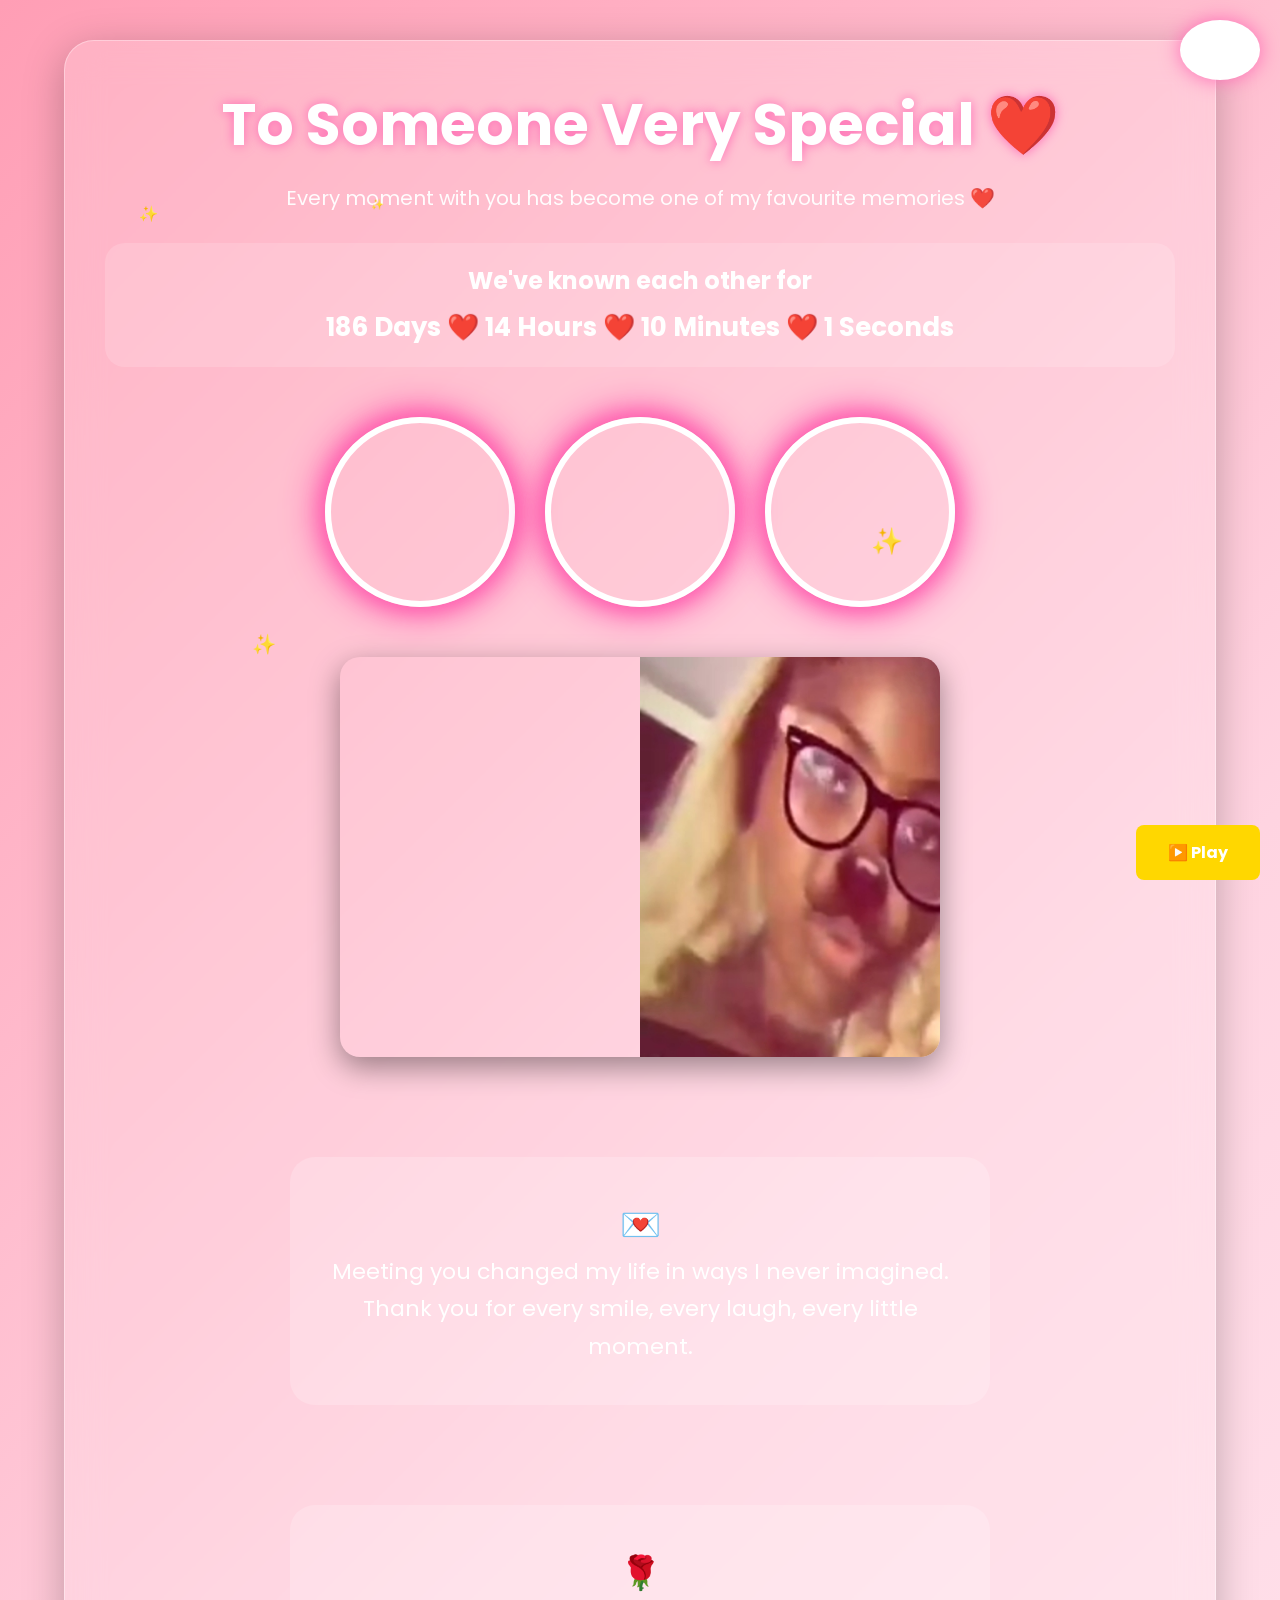
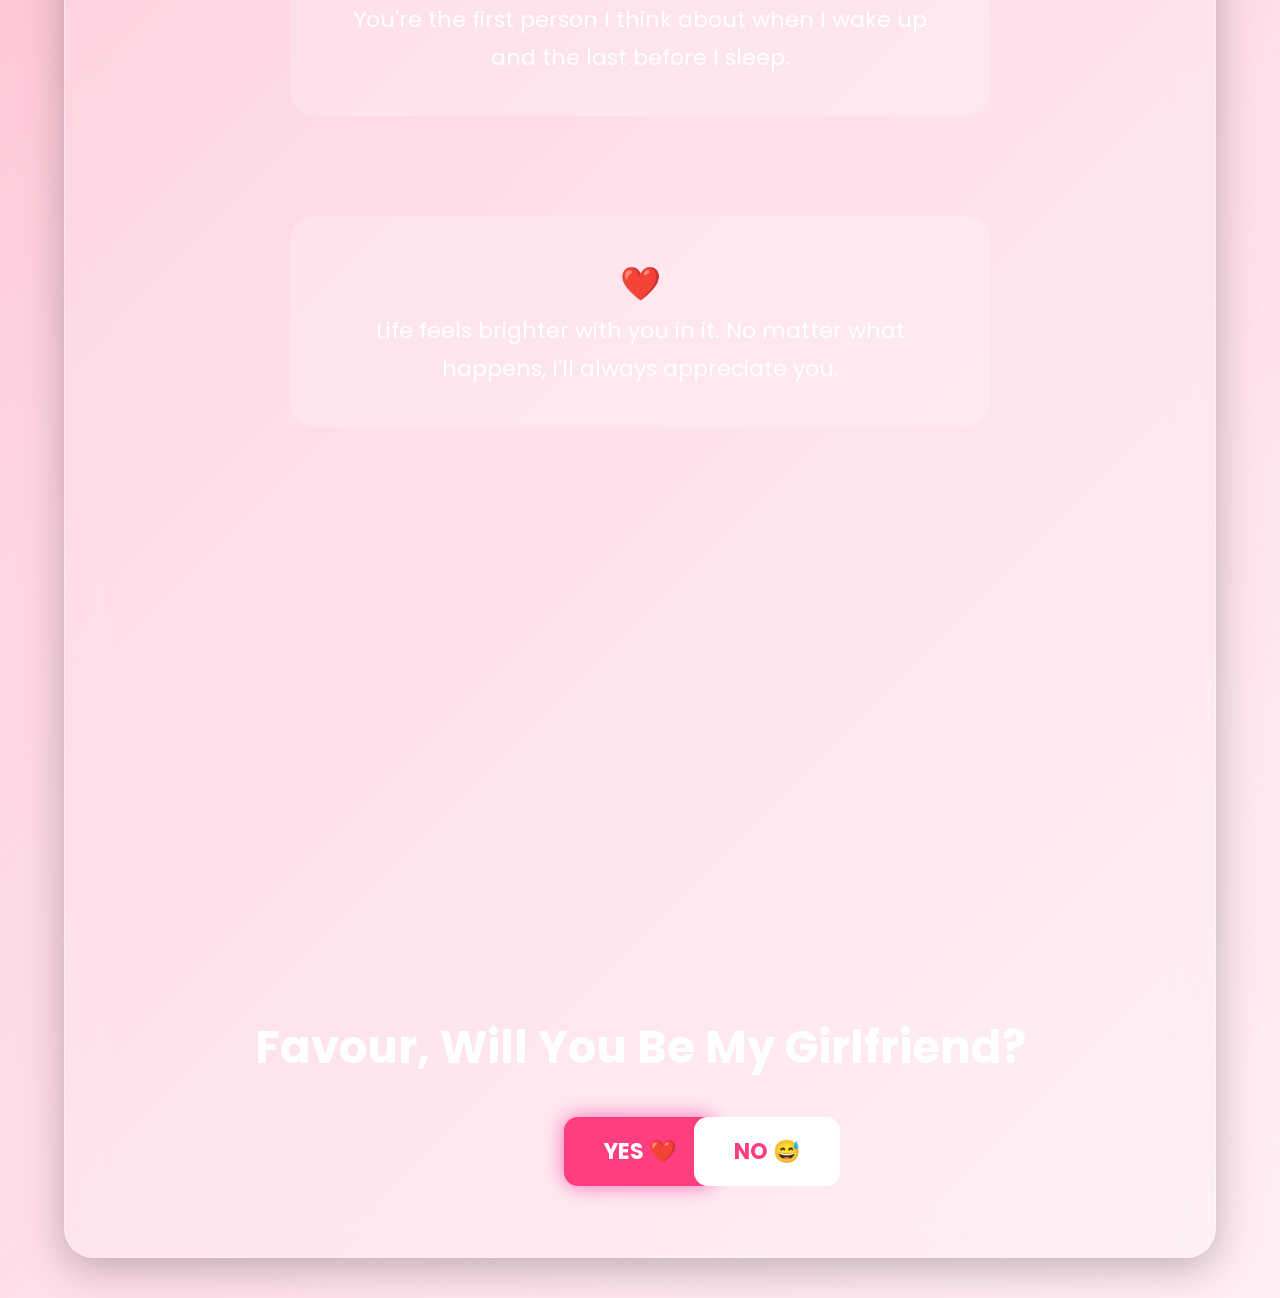
==== index.html @ 6a82441a "Update and rename proposal.html to index.html" ====
<!DOCTYPE html>
<html lang="en">
<head>

<meta charset="UTF-8">
<meta name="viewport" content="width=device-width, initial-scale=1.0">

<title>For Someone Special ❤️</title>

<link rel="stylesheet" href="proposal.css">


<body>

<!-- HEART BEAT -->
<div class="heartbeat"></div>

<!-- ROSE PETALS -->
<div id="petals"></div>

<!-- MUSIC -->
<button id="audioBtn" onclick="toggleAudio()">▶️ Play </button>
<audio id="mySound" src="/AUDIO/Abefe-Yori-yori-(JustNaija.com).mp3"></audio>

<script>
function toggleAudio() {
    var sound = document.getElementById("mySound");
    var btn = document .getElementById("audioBtn");
    if (sound.paused) {
        sound.play();
        btn.innerHTML ="⏸️ Pause";
    } else {
        sound.pause();
        btn.innerHTML = "▶️Play Audio"
    }
}
</script>

<button id="musicBtn">
<i class="fa-solid fa-music"></i>
</button>

<div class="glass">

<h1 id="typing"></h1>

<p class="subtitle">
Every moment with you has become one of my favourite memories ❤️
</p>

<!-- LIVE COUNTER -->
<div class="counter">

<h2>We've known each other for</h2>

<p id="timeTogether"></p>

</div>

<!-- VIDEO SECTION -->

<div class="videos">

<video autoplay muted loop class="circle">
<source src="/VIDEOS/VID-20260629-WA0153.mp4">
</video>

<video autoplay muted loop class="circle">
<source src="VID-20260629-WA0144.mp4">
</video>

<video autoplay muted loop class="circle">
<source src="VID-20260629-WA0332.mp4">
</video>
</div>

<!-- PHOTO CAROUSEL -->

<div class="carousel">

<img src="Screenshot_20260630-000432.jpg" class="slide active ">

<img src="Screenshot_20260630-000449.jpg" class="slide">

<img src="Screenshot_20260630-000630.jpg" class="slide">

</div>

<!-- LOVE LETTERS -->

<section class="letter hidden">

<h2>💌</h2>

<p>
Meeting you changed my life in ways I never imagined.
Thank you for every smile,
every laugh,
every little moment.
</p>

</section>

<section class="letter hidden">

<h2>🌹</h2>

<p>
You're the first person I think about when I wake up
and the last before I sleep.
</p>

</section>

<section class="letter hidden">

<h2>❤️</h2>

<p>
Life feels brighter with you in it.
No matter what happens,
I'll always appreciate you.
</p>

</section>

<!-- OPTIONAL MAP -->

<div class="map">

<iframe

src="https://maps.google.com/maps?q=Lagos&t=&z=13&ie=UTF8&iwloc=&output=embed"

loading="lazy">

</iframe>

</div>

<!-- QUESTION -->

<div class="question">

<h2>
Favour,
Will You Be My Girlfriend? 

</h2>

<div class="buttons">
<a href="https://wa.me/07080817885/%20💖🥰%20she%20said%20yes">
<button id="yes">

YES ❤️ 

</button>
</a>

<button id="no">

NO 😅

</button>

</div>

</div>

</div>

<script src="proposal.js"></script>

</body>
</html>
---- proposal.css ----
/* ==========================
   GOOGLE FONT
========================== */
@import url('https://fonts.googleapis.com/css2?family=Poppins:wght@300;400;600;700&display=swap');

*{
    margin:0;
    padding:0;
    box-sizing:border-box;
    font-family:'Poppins',sans-serif;
    scroll-behavior:smooth;
}

body{

    background:linear-gradient(135deg,#ff9eb5,#ffd4e1,#ffeef5);

    overflow-x:hidden;

    color:white;

}

/* ==========================
   HEARTBEAT BACKGROUND
========================== */

.heartbeat{

    position:fixed;

    width:100%;

    height:100%;

    background:
    radial-gradient(circle,#ff4d88 2px,transparent 2px);

    opacity:.08;

    animation:pulse 2s infinite;

    z-index:-3;

}

@keyframes pulse{

0%{transform:scale(1);}
50%{transform:scale(1.03);}
100%{transform:scale(1);}

}

/* ==========================
   ROSE PETALS
========================== */

#petals{

position:fixed;

width:100%;

height:100%;

pointer-events:none;

overflow:hidden;

z-index:-1;

}

.petal{

position:absolute;

font-size:24px;

animation:fall linear forwards;

}

@keyframes fall{

0%{

transform:translateY(-100px) rotate(0deg);

opacity:1;

}

100%{

transform:translateY(110vh) rotate(360deg);

opacity:.4;

}

}

/* ==========================
   GLASS CARD
========================== */

.glass{

width:90%;

max-width:1200px;

margin:40px auto;

padding:40px;

background:rgba(255,255,255,.18);

backdrop-filter:blur(18px);

border-radius:30px;

border:1px solid rgba(255,255,255,.35);

box-shadow:0 10px 40px rgba(0,0,0,.25);

text-align:center;

}

/* ==========================
TITLE
========================== */

#typing{

font-size:58px;

font-weight:700;

color:white;

text-shadow:0 0 20px hotpink;

margin-bottom:15px;

}

.subtitle{

font-size:20px;

opacity:.95;

margin-bottom:30px;

}

/* ==========================
COUNTER
========================== */

.counter{

margin:30px 0;

padding:20px;

background:rgba(255,255,255,.15);

border-radius:20px;

}

.counter h2{

margin-bottom:10px;

}

#timeTogether{

font-size:26px;

font-weight:bold;

}

/* ==========================
VIDEOS
========================== */

.videos{

display:flex;

justify-content:center;

gap:30px;

flex-wrap:wrap;

margin:50px 0;

}

.circle{

width:190px;

height:190px;

border-radius:50%;

object-fit:cover;

border:6px solid white;

box-shadow:

0 0 20px hotpink,

0 0 40px deeppink;

transition:.4s;

}

.circle:hover{

transform:scale(1.08);

}

/* ==========================
CAROUSEL
========================== */

.carousel{

margin:40px auto;

position:relative;

width:90%;

max-width:600px;

height:400px;

overflow:hidden;

border-radius:20px;

box-shadow:0 10px 30px rgba(0,0,0,.4);

}

.slide{

position:absolute;

width:100%;

height:100%;

object-fit:cover;

opacity:0;

transition: 1s;

}

.slide.active{

opacity:1;

}

/* ==========================
LOVE LETTERS
========================== */

.letter{

margin:100px auto;

max-width:700px;

padding:40px;

background:rgba(255,255,255,.2);

border-radius:25px;

font-size:22px;

line-height:1.7;

transition:1s;

}

.hidden{

opacity:0;

transform:translateY(120px);

}

.show{

opacity:1;

transform:translateY(0);

}

/* ==========================
MAP
========================== */

.map{

margin:80px auto;

width:90%;

max-width:900px;

}

.map iframe{

width:100%;

height:400px;

border:none;

border-radius:20px;

}

/* ==========================
QUESTION
========================== */

.question{

margin-top:80px;

}

.question h2{

font-size:45px;

margin-bottom:35px;

}

.buttons{

display:flex;

justify-content:center;

gap:30px;

position:relative;

height:100px;

}

button{

padding:18px 40px;

border:none;

border-radius:14px;

cursor:pointer;

font-size:22px;

font-weight:bold;

transition:.3s;

}

#yes{

background:#ff3d7f;

color:white;

box-shadow:0 0 20px hotpink;

}

#yes:hover{

transform:scale(1.08);

}

#no{

background:white;

color:#ff3d7f;

position:absolute;

left:55%;

}

/* ==========================
MUSIC BUTTON
========================== */

#musicBtn{

position:fixed;

top:20px;

right:20px;

width:60px;

height:60px;

border-radius:50%;

background:white;

color:#ff2f78;

font-size:22px;

box-shadow:0 0 20px hotpink;

z-index:999;

}

/* ==========================
HEARTS ON CLICK
========================== */

.heart{

position:fixed;

font-size:25px;

pointer-events:none;

animation:heartUp 1.6s linear forwards;

}

@keyframes heartUp{

0%{

opacity:1;

transform:translateY(0) scale(1);

}

100%{

opacity:0;

transform:translateY(-150px) scale(2);

}

}

/* ==========================
FINAL SCREEN
========================== */

.final{

position:fixed;

top:0;

left:0;

width:100%;

height:100%;

display:flex;

justify-content:center;

align-items:center;

flex-direction:column;

background:linear-gradient(135deg,#ff4f9a,#ff8ac4);

font-size:60px;

text-align:center;

z-index:9999;

animation:fade .8s;

}

.final p{

font-size:28px;

margin-top:20px;

}

@keyframes fade{

from{

opacity:0;

}

to{

opacity:1;

}

}

/* ==========================
MOBILE
========================== */

@media(max-width:768px){

#typing{

font-size:38px;

}

.question h2{

font-size:32px;

}

.circle{

width:150px;

height:150px;

}

.carousel{

height:250px;

}

button{

font-size:18px;

padding:15px 28px;

}

.letter{

font-size:18px;

padding:25px;

}

}
#audioBtn {
    background-color: gold;
    color: white;
    border: black;
    padding: 15px 32px;
    font-size: 16px;
    border-radius: 8px;
    cursor: pointer;
    transition: 0.3s;
    
    position: fixed;
    bottom: 20px;
    right: 20px;
    z-index: 1000;
}

#audioBtn:hover {
    background-color: aliceblue;
}
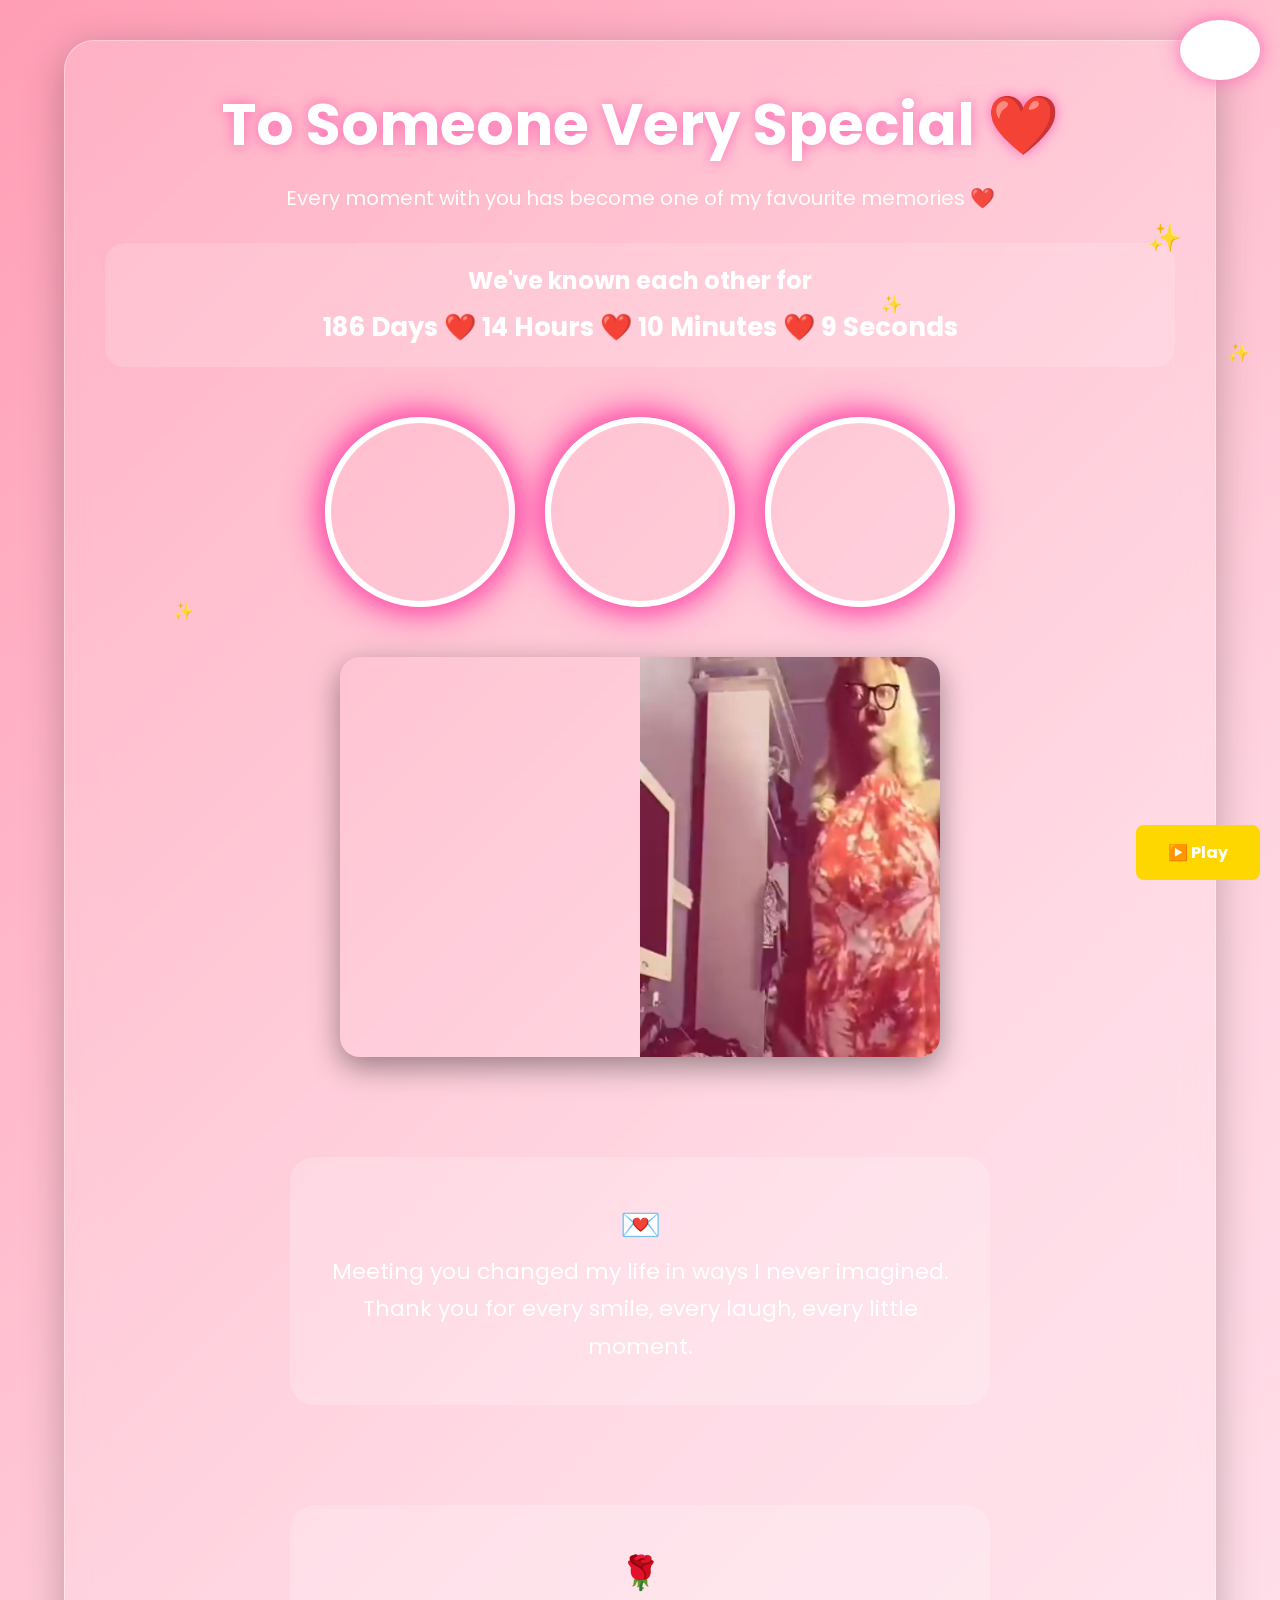
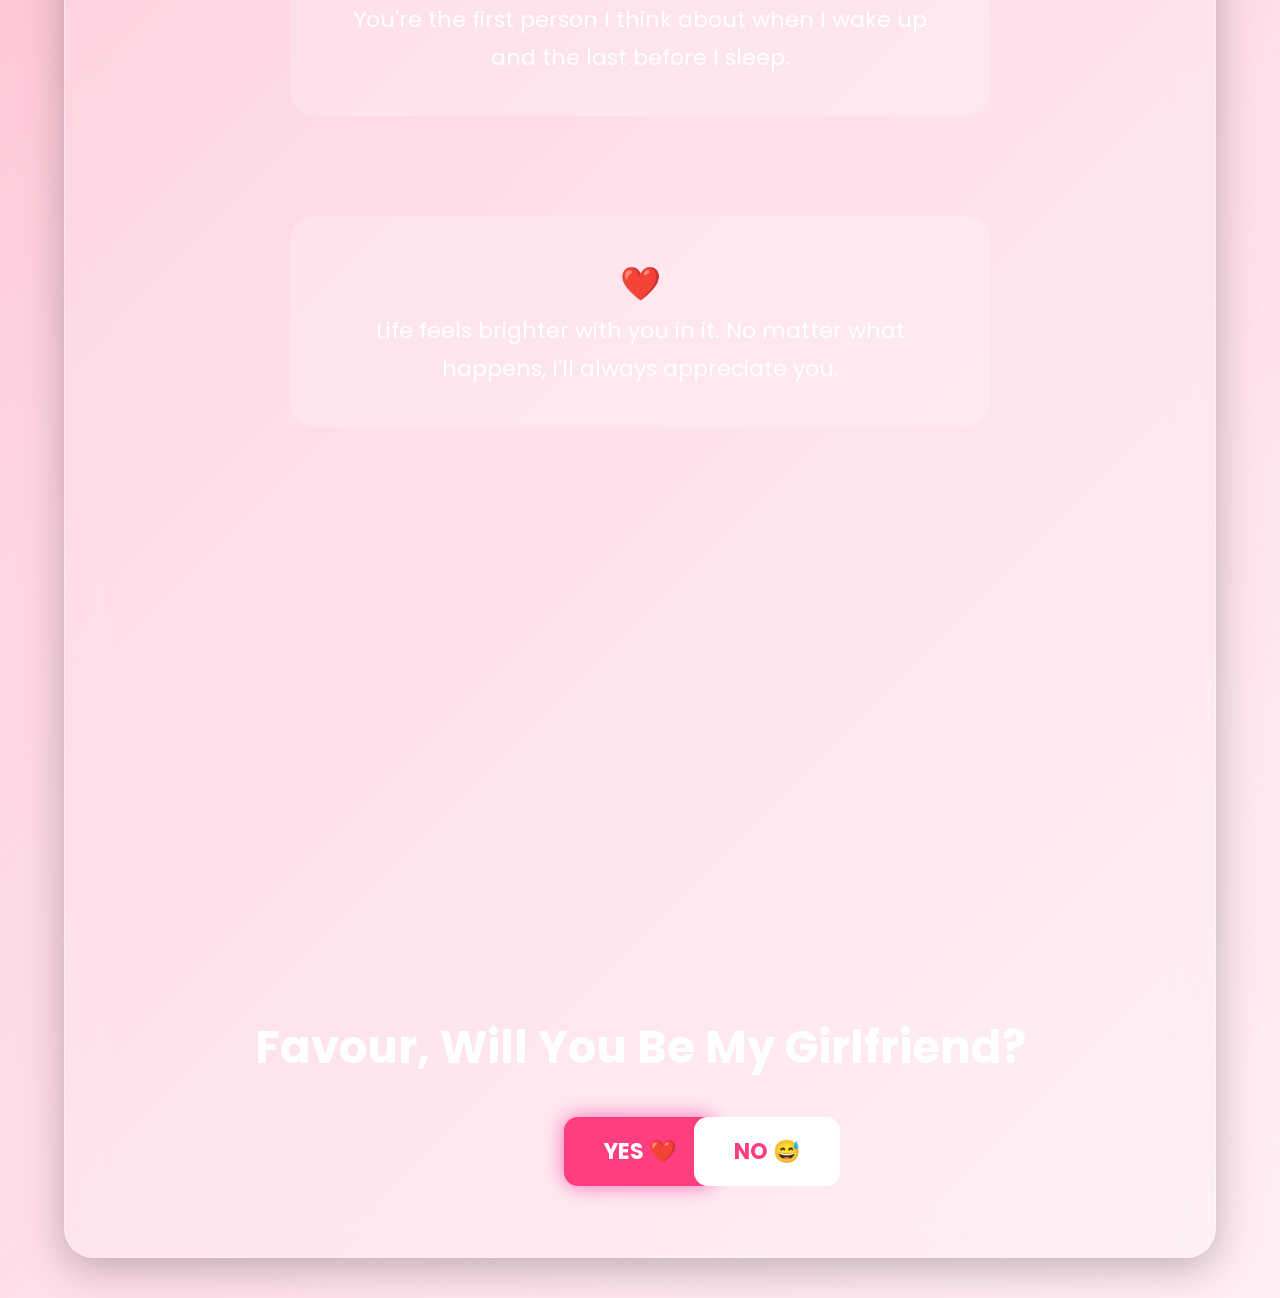
==== commit 89635129: "Update index.html" ====
--- a/index.html
+++ b/index.html
@@ -62,7 +62,7 @@
 <div class="videos">
 
 <video autoplay muted loop class="circle">
-<source src="/VIDEOS/VID-20260629-WA0153.mp4">
+<source src="VID-20260629-WA0153.mp4">
 </video>
 
 <video autoplay muted loop class="circle">
